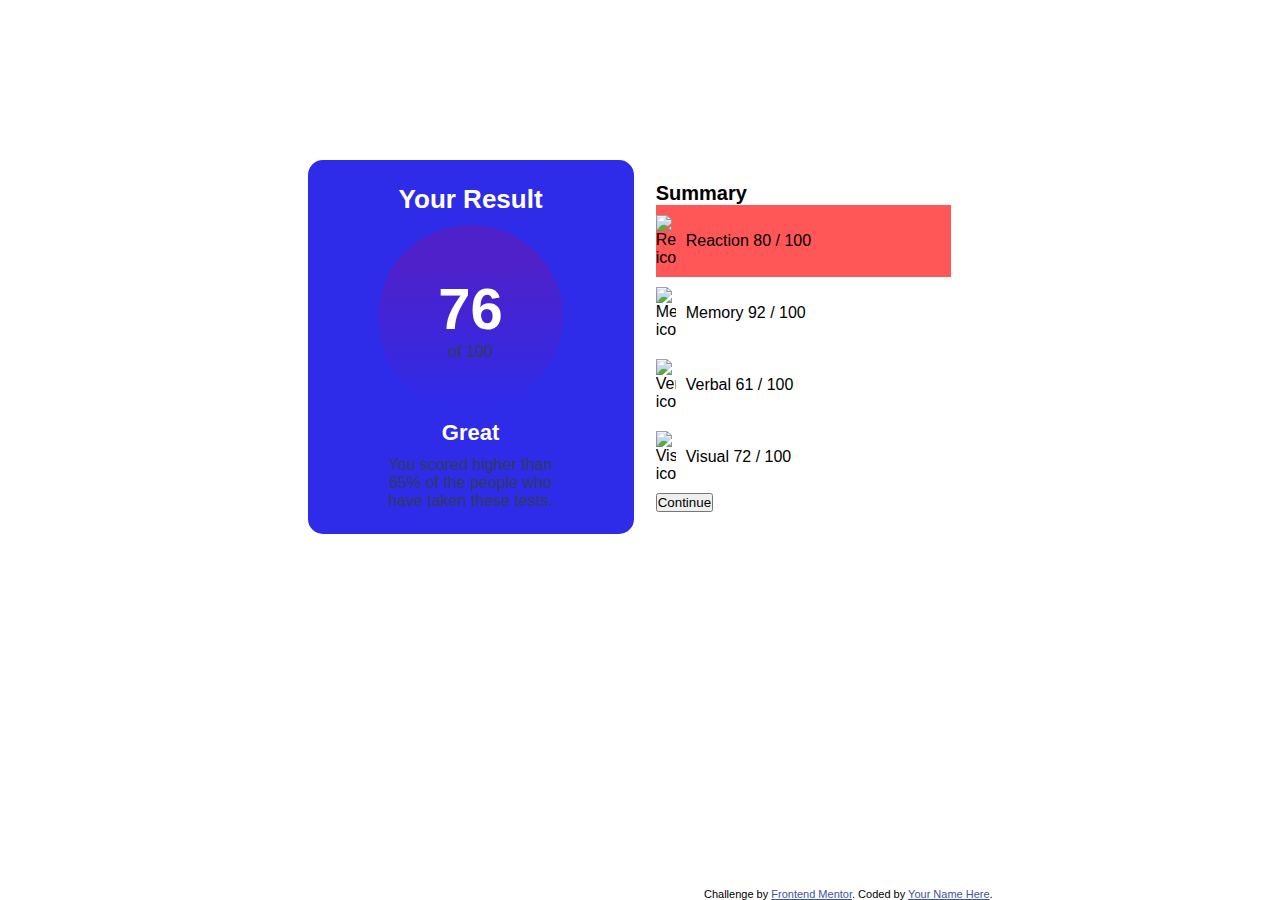
==== product-preview-card-component-main/index.html @ f615b1c9 "Add files via upload" ====
<!DOCTYPE html>
<html lang="en">
  <head>
    <meta charset="UTF-8" />
    <meta name="viewport" content="width=device-width, initial-scale=1.0" />
    <!-- displays site properly based on user's device -->
    <link
      rel="icon"
      type="image/png"
      sizes="32x32"
      href="./assets/images/favicon-32x32.png"
    />
    <title>Frontend Mentor | Results summary component</title>
    <link rel="stylesheet" href="style.css" />
  </head>
  <body>
    <div class="result-summary-component">
      <div class="result-component">
        <h3 class="result-heading">Your Result</h3>
        <div class="score-circle">
          <h1 class="your-score">76</h1>
          <p class="total-score">of 100</p>
        </div>

        <h3 class="result-app">Great</h3>
        <p class="wishes">
          You scored higher than 65% of the people who have taken these tests.
        </p>
      </div>
      <div class="stats-component">
        <h3>Summary</h3>
        <!-- <li>Reaction 80 / 100</li>
        <li>Memory 92 / 100</li>
        <li>Verbal 61 / 100</li>
        <li>Visual 72 / 100</li> -->
        <ul id="score-list">

        </ul>

        <button>Continue</button>
      </div>
    </div>

    <div class="attribution">
      Challenge by
      <a href="https://www.frontendmentor.io?ref=challenge" target="_blank"
        >Frontend Mentor</a
      >. Coded by <a href="#">Your Name Here</a>.
    </div>


    <script src="script.js"></script>
  </body>
</html>
---- product-preview-card-component-main/style.css ----
@font-face {
  font-family: "Hanken-Bold";
  src: url("./assets/fonts/static/HankenGrotesk-ExtraBold.ttf");
}

@font-face {
  font-family: "Hanken-Semi";
  src: url("./assets/fonts/static/HankenGrotesk-Bold.ttf");
}

@font-face {
  font-family: "Hanken-Medium";
  src: url("./assets/fonts/static/HankenGrotesk-Medium.ttf");
}

* {
  padding: 0;
  margin: 0;
  box-sizing: border-box;
}

body {
  position: relative;
  height: 100vh;
  font-family: "Hanken-Medium", sans-serif;
}

.result-summary-component {
  margin: 0 auto;
  width: 665px;
  display: flex;
  padding-top: 10rem;
}

.result-component {
  background-color: hsl(241, 81%, 54%);
  display: flex;
  flex-direction: column;
  justify-content: center;
  align-items: center;
  gap: 10px;
  width: 356px;
  padding: 22px 70px;
  border-radius: 15px;
}

.result-heading {
  color: hsl(0, 0%, 100%);
  font-size: 26px;
  font-family: "Hanken-Bold", sans-serif;
}

.score-circle {
  display: flex;
  flex-direction: column;
  gap: 1px;
  align-items: center;
  justify-content: center;
  padding: 15px;
  border-radius: 50%;
  height: 185px;
  width: 185px;
  background: linear-gradient(
    to bottom,
    hsla(256, 72%, 46%, 1) 20%,
    hsla(241, 72%, 46%, 0)
  );
}

.your-score {
  color: hsl(0, 0%, 100%);
  font-family: "Hanken-Bold", sans-serif;
  font-size: 58px;
}

.total-score {
  color: hsl(224, 30%, 27%);
}

.result-app{
    color: hsl(0, 0%, 100%);
    font-size: 22px;
}

.wishes{
    text-align: center;
    color: hsl(224, 30%, 27%);
}

.stats-component{
    width: 386px;
  padding: 22px 22px;

}

.stats-component h3{
    font-size: 20px;
}

li{
    list-style: none;
    padding: 10px 0;
    display: flex;
    align-items: center;
}

li:first-child{
    background-color: hsl(0, 100%, 67%);
   
}


















.attribution {
  position: absolute;
  bottom: 0;
  font-size: 11px;
  text-align: center;
  left: 0;
  transform: translateX(44rem);
}
.attribution a {
  color: hsl(228, 45%, 44%);
}
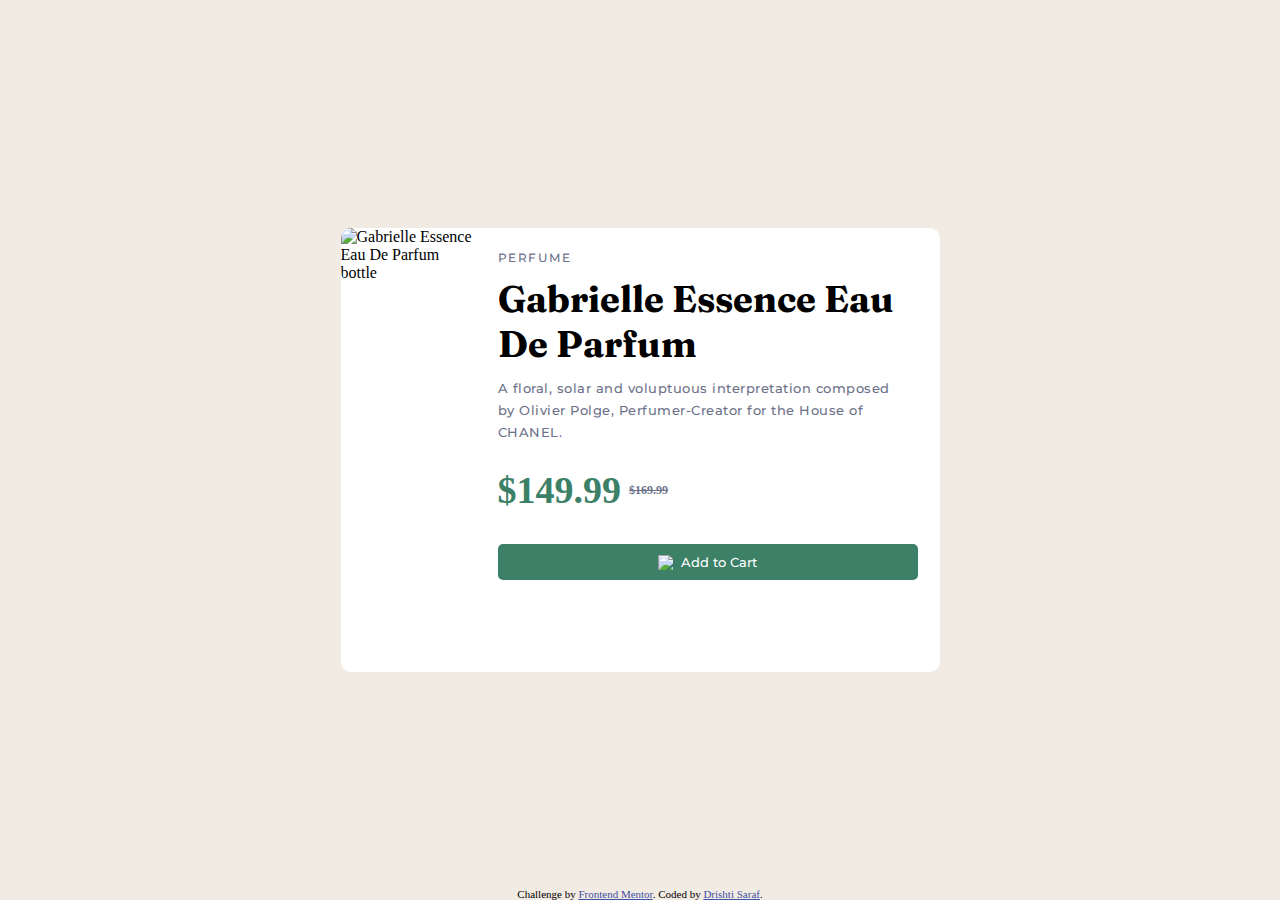
==== commit 48698ffe: "Add files via upload" ====
--- a/product-preview-card-component-main/index.html
+++ b/product-preview-card-component-main/index.html
@@ -4,51 +4,63 @@
     <meta charset="UTF-8" />
     <meta name="viewport" content="width=device-width, initial-scale=1.0" />
     <!-- displays site properly based on user's device -->
+
     <link
       rel="icon"
       type="image/png"
       sizes="32x32"
-      href="./assets/images/favicon-32x32.png"
+      href="./images/favicon-32x32.png"
     />
-    <title>Frontend Mentor | Results summary component</title>
+
+    <!--Montserrat Font CDN Link-->
+    <link rel="preconnect" href="https://fonts.googleapis.com" />
+    <link rel="preconnect" href="https://fonts.gstatic.com" crossorigin />
+    <link
+      href="https://fonts.googleapis.com/css2?family=Montserrat:ital,wght@0,100..900;1,100..900&display=swap"
+      rel="stylesheet"
+    />
+
+    <!--Fraunces Font CDN Link-->
+    <link rel="preconnect" href="https://fonts.googleapis.com" />
+    <link rel="preconnect" href="https://fonts.gstatic.com" crossorigin />
+    <link
+      href="https://fonts.googleapis.com/css2?family=Fraunces:ital,opsz,wght@0,9..144,100..900;1,9..144,100..900&display=swap"
+      rel="stylesheet"
+    />
+
+    <title>Frontend Mentor | Product preview card component</title>
+
     <link rel="stylesheet" href="style.css" />
   </head>
   <body>
-    <div class="result-summary-component">
-      <div class="result-component">
-        <h3 class="result-heading">Your Result</h3>
-        <div class="score-circle">
-          <h1 class="your-score">76</h1>
-          <p class="total-score">of 100</p>
+    <main role="main">
+      <div class="card-container">
+        <div class="card-image-container">
+          <img src="./images/image-product-desktop.jpg" alt="Gabrielle Essence Eau De Parfum bottle" />
         </div>
 
-        <h3 class="result-app">Great</h3>
-        <p class="wishes">
-          You scored higher than 65% of the people who have taken these tests.
-        </p>
+        <div class="info-container">
+          <p class="product montserrat-semi-bold">Perfume</p>
+
+          <h1 class="product-name fraunces-bold">Gabrielle Essence Eau De Parfum</h1>
+
+          <p class="product-description montserrat-semi-bold">
+            A floral, solar and voluptuous interpretation composed by Olivier
+            Polge, Perfumer-Creator for the House of CHANEL.
+          </p>
+
+          <p class="price">$149.99<del class="actual-price"> $169.99</del></p>
+
+          <button class="add-to-cart-btn montserrat-semi-bold"><img src="./images/icon-cart.svg" alt="cart-icon" width="15px" height="15px" /> Add to Cart</button>
+        </div>
       </div>
-      <div class="stats-component">
-        <h3>Summary</h3>
-        <!-- <li>Reaction 80 / 100</li>
-        <li>Memory 92 / 100</li>
-        <li>Verbal 61 / 100</li>
-        <li>Visual 72 / 100</li> -->
-        <ul id="score-list">
 
-        </ul>
-
-        <button>Continue</button>
-      </div>
-    </div>
-
-    <div class="attribution">
+      <div class="attribution">
       Challenge by
       <a href="https://www.frontendmentor.io?ref=challenge" target="_blank"
         >Frontend Mentor</a
-      >. Coded by <a href="#">Your Name Here</a>.
+      >. Coded by <a href="https://github.com/drishti1920" target="_blank">Drishti Saraf</a>.
     </div>
-
-
-    <script src="script.js"></script>
+    </main>
   </body>
 </html>
--- a/product-preview-card-component-main/style.css
+++ b/product-preview-card-component-main/style.css
@@ -1,139 +1,155 @@
-@font-face {
-  font-family: "Hanken-Bold";
-  src: url("./assets/fonts/static/HankenGrotesk-ExtraBold.ttf");
-}
-
-@font-face {
-  font-family: "Hanken-Semi";
-  src: url("./assets/fonts/static/HankenGrotesk-Bold.ttf");
-}
-
-@font-face {
-  font-family: "Hanken-Medium";
-  src: url("./assets/fonts/static/HankenGrotesk-Medium.ttf");
-}
-
 * {
+  margin: 0;
   padding: 0;
-  margin: 0;
   box-sizing: border-box;
 }
 
-body {
-  position: relative;
-  height: 100vh;
-  font-family: "Hanken-Medium", sans-serif;
+.montserrat-semi-bold {
+  font-family: "Montserrat", serif;
+  font-optical-sizing: auto;
+  font-weight: 500;
+  font-style: normal;
 }
 
-.result-summary-component {
-  margin: 0 auto;
-  width: 665px;
-  display: flex;
-  padding-top: 10rem;
+.montserrat-bold {
+  font-family: "Montserrat", serif;
+  font-optical-sizing: auto;
+  font-weight: 700;
+  font-style: normal;
 }
 
-.result-component {
-  background-color: hsl(241, 81%, 54%);
+.fraunces-bold {
+  font-family: "Fraunces", serif;
+  font-optical-sizing: auto;
+  font-weight: 700;
+  font-style: normal;
+  font-variation-settings: "SOFT" 0, "WONK" 0;
+}
+
+body {
+  height: 100vh;
+}
+
+main {
+  width: 100%;
+  height: 100%;
+  background-color: hsl(30, 38%, 92%);
   display: flex;
-  flex-direction: column;
   justify-content: center;
   align-items: center;
-  gap: 10px;
-  width: 356px;
-  padding: 22px 70px;
-  border-radius: 15px;
+  position: relative;
 }
 
-.result-heading {
-  color: hsl(0, 0%, 100%);
-  font-size: 26px;
-  font-family: "Hanken-Bold", sans-serif;
+.card-container {
+  display: flex;
+  height: 444px;
+  width: 599px;
+  background-color: #fff;
+  border-radius: 10px;
 }
 
-.score-circle {
-  display: flex;
-  flex-direction: column;
-  gap: 1px;
-  align-items: center;
-  justify-content: center;
-  padding: 15px;
-  border-radius: 50%;
-  height: 185px;
-  width: 185px;
-  background: linear-gradient(
-    to bottom,
-    hsla(256, 72%, 46%, 1) 20%,
-    hsla(241, 72%, 46%, 0)
-  );
+.card-image-container {
+  height: 444px;
+  border-radius: inherit;
 }
 
-.your-score {
-  color: hsl(0, 0%, 100%);
-  font-family: "Hanken-Bold", sans-serif;
-  font-size: 58px;
+.card-image-container img {
+  height: 100%;
+  border-top-left-radius: inherit;
+  border-bottom-left-radius: inherit;
 }
 
-.total-score {
-  color: hsl(224, 30%, 27%);
+.info-container {
+  padding: 22px;
 }
 
-.result-app{
-    color: hsl(0, 0%, 100%);
-    font-size: 22px;
+.info-container .product {
+  letter-spacing: 1.5px;
+  color: hsl(228, 12%, 48%);
+  text-transform: uppercase;
+  font-size: 12px;
 }
 
-.wishes{
-    text-align: center;
-    color: hsl(224, 30%, 27%);
+.info-container .product-name {
+  font-size: 37px;
+  padding: 11px 0px 11px 0px;
 }
 
-.stats-component{
-    width: 386px;
-  padding: 22px 22px;
-
+.info-container .product-description {
+  color: hsl(228, 12%, 48%);
+  font-size: 13px;
+  padding: 0 21px 25px 0;
+  line-height: 22px;
+  letter-spacing: 0.5px;
 }
 
-.stats-component h3{
-    font-size: 20px;
+.add-to-cart-btn {
+  background-color: hsl(158, 36%, 37%);
+  color: hsl(0, 0%, 100%);
+  border: none;
+  width: 100%;
+  margin: 2rem 0 0 0;
+  padding: 10px 25px;
+  border-radius: 5px;
+  cursor: pointer;
+  display: flex;
+  align-items: center;
+  gap: 0.5rem;
+  justify-content: center;
 }
 
-li{
-    list-style: none;
-    padding: 10px 0;
-    display: flex;
-    align-items: center;
+.add-to-cart-btn:hover {
+  background-color: hsl(158, 36%, 19%);
 }
 
-li:first-child{
-    background-color: hsl(0, 100%, 67%);
-   
+.price {
+  color: hsl(158, 36%, 37%);
+  font-size: 38px;
+  font-weight: 700;
+  display: flex;
+  align-items: center;
+  gap: 0.5rem;
 }
 
-
-
-
-
-
-
-
-
-
-
-
-
-
-
-
-
+.actual-price {
+  color: hsl(228, 12%, 48%);
+  font-size: 12px;
+}
 
 .attribution {
   position: absolute;
-  bottom: 0;
   font-size: 11px;
   text-align: center;
-  left: 0;
-  transform: translateX(44rem);
+  bottom: 0;
 }
 .attribution a {
   color: hsl(228, 45%, 44%);
 }
+
+@media (max-width: 680px) {
+  .card-container {
+    flex-direction: column;
+    height: auto;
+    width: 429px;
+  }
+
+  .card-image-container img {
+    width: 100%;
+    border-top-right-radius: inherit;
+    border-bottom-left-radius: 0px;
+  }
+}
+
+@media (max-width: 480px) {
+  .card-container {
+    width: 265px;
+  }
+
+  .card-image-container {
+    height: 285px;
+  }
+
+  .info-container .product-name {
+    font-size: 22px;
+  }
+}
